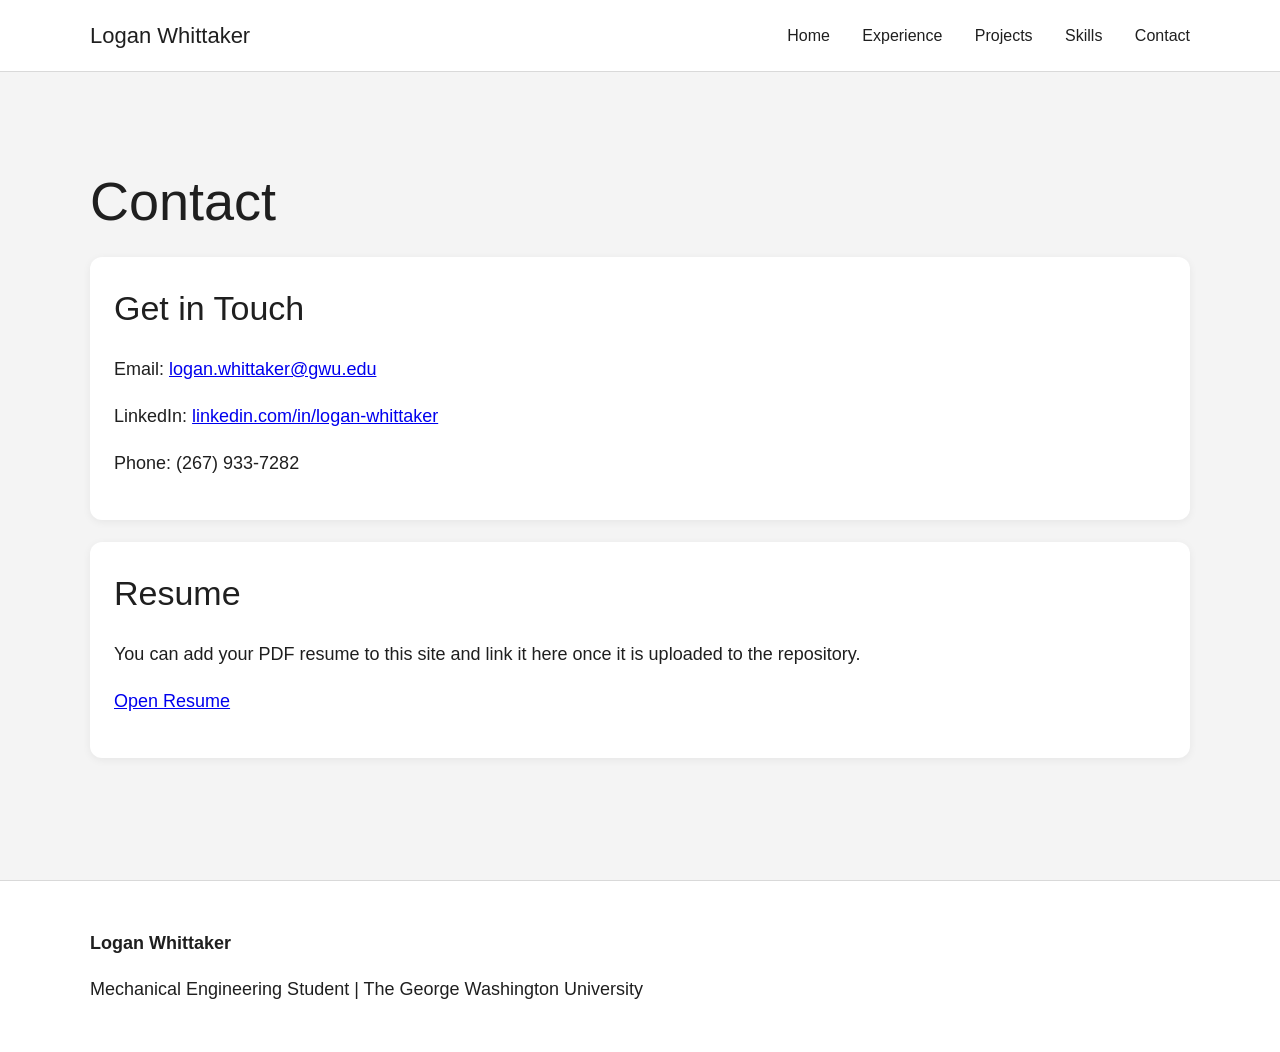
==== contact.html @ fedb3c32 "Create contact.html" ====
<!DOCTYPE html>
<html lang="en">
<head>
  <meta charset="UTF-8" />
  <title>Logan Whittaker | Contact</title>
  <link rel="stylesheet" href="style.css" />
</head>
<body>

  <nav>
    <div class="nav-container">
      <div class="site-name">Logan Whittaker</div>
      <div class="nav-links">
        <a href="index.html">Home</a>
        <a href="experience.html">Experience</a>
        <a href="projects.html">Projects</a>
        <a href="skills.html">Skills</a>
        <a href="contact.html">Contact</a>
      </div>
    </div>
  </nav>

  <div class="container">
    <h1>Contact</h1>

    <div class="card">
      <h2>Get in Touch</h2>
      <p>Email: <a href="mailto:logan.whittaker@gwu.edu">logan.whittaker@gwu.edu</a></p>
      <p>LinkedIn: <a href="https://www.linkedin.com/in/logan-whittaker" target="_blank">linkedin.com/in/logan-whittaker</a></p>
      <p>Phone: (267) 933-7282</p>
    </div>

    <div class="card">
      <h2>Resume</h2>
      <p>You can add your PDF resume to this site and link it here once it is uploaded to the repository.</p>
      <p><a href="resume.pdf" target="_blank">Open Resume</a></p>
    </div>
  </div>

  <div class="footer">
    <div class="container">
      <p><strong>Logan Whittaker</strong></p>
      <p>Mechanical Engineering Student | The George Washington University</p>
    </div>
  </div>

</body>
</html>
---- style.css ----
body {
  margin: 0;
  font-family: Arial, Helvetica, sans-serif;
  background-color: #f4f4f4;
  color: #1f1f1f;
  line-height: 1.6;
}

nav {
  background-color: white;
  border-bottom: 1px solid #d9d9d9;
  padding: 18px 0;
}

.nav-container {
  width: 88%;
  max-width: 1100px;
  margin: 0 auto;
  display: flex;
  justify-content: space-between;
  align-items: center;
}

.site-name {
  font-size: 22px;
  font-weight: 500;
}

.nav-links a {
  margin-left: 28px;
  text-decoration: none;
  color: #1f1f1f;
  font-size: 16px;
}

.nav-links a:hover {
  color: #2f5bea;
}

.container {
  width: 88%;
  max-width: 1100px;
  margin: 0 auto;
  padding: 50px 0;
}

h1 {
  font-size: 54px;
  font-weight: 500;
  margin-bottom: 12px;
}

h2 {
  font-size: 34px;
  font-weight: 500;
  margin-top: 0;
  margin-bottom: 20px;
}

h3 {
  font-size: 24px;
  font-weight: 500;
  margin-bottom: 10px;
}

p {
  font-size: 18px;
  margin-bottom: 18px;
}

.hero-subtitle {
  font-size: 24px;
  margin-bottom: 28px;
}

.button-row {
  margin-top: 20px;
  margin-bottom: 35px;
}

.button {
  display: inline-block;
  margin-right: 14px;
  margin-bottom: 12px;
  padding: 12px 20px;
  background-color: #1f1f1f;
  color: white;
  text-decoration: none;
  border-radius: 8px;
  font-size: 16px;
}

.button:hover {
  background-color: #2f5bea;
}

.section {
  margin-top: 40px;
}

.card {
  background-color: white;
  padding: 24px;
  border-radius: 12px;
  margin-bottom: 22px;
  box-shadow: 0 2px 8px rgba(0, 0, 0, 0.06);
}

.two-column {
  display: grid;
  grid-template-columns: 1fr 1fr;
  gap: 24px;
}

ul {
  font-size: 18px;
  padding-left: 24px;
}

li {
  margin-bottom: 10px;
}

.footer {
  border-top: 1px solid #d9d9d9;
  background-color: white;
  margin-top: 50px;
}

.footer .container {
  padding: 30px 0;
}

img {
  max-width: 100%;
  border-radius: 10px;
}

.image-placeholder {
  background-color: #dddddd;
  height: 320px;
  border-radius: 10px;
  display: flex;
  align-items: center;
  justify-content: center;
  color: #666666;
  font-size: 18px;
}

@media (max-width: 800px) {
  .nav-container {
    flex-direction: column;
    align-items: flex-start;
  }

  .nav-links {
    margin-top: 14px;
  }

  .nav-links a {
    margin-left: 0;
    margin-right: 18px;
    display: inline-block;
    margin-top: 8px;
  }

  .two-column {
    grid-template-columns: 1fr;
  }

  h1 {
    font-size: 40px;
  }

  .hero-subtitle {
    font-size: 20px;
  }
}
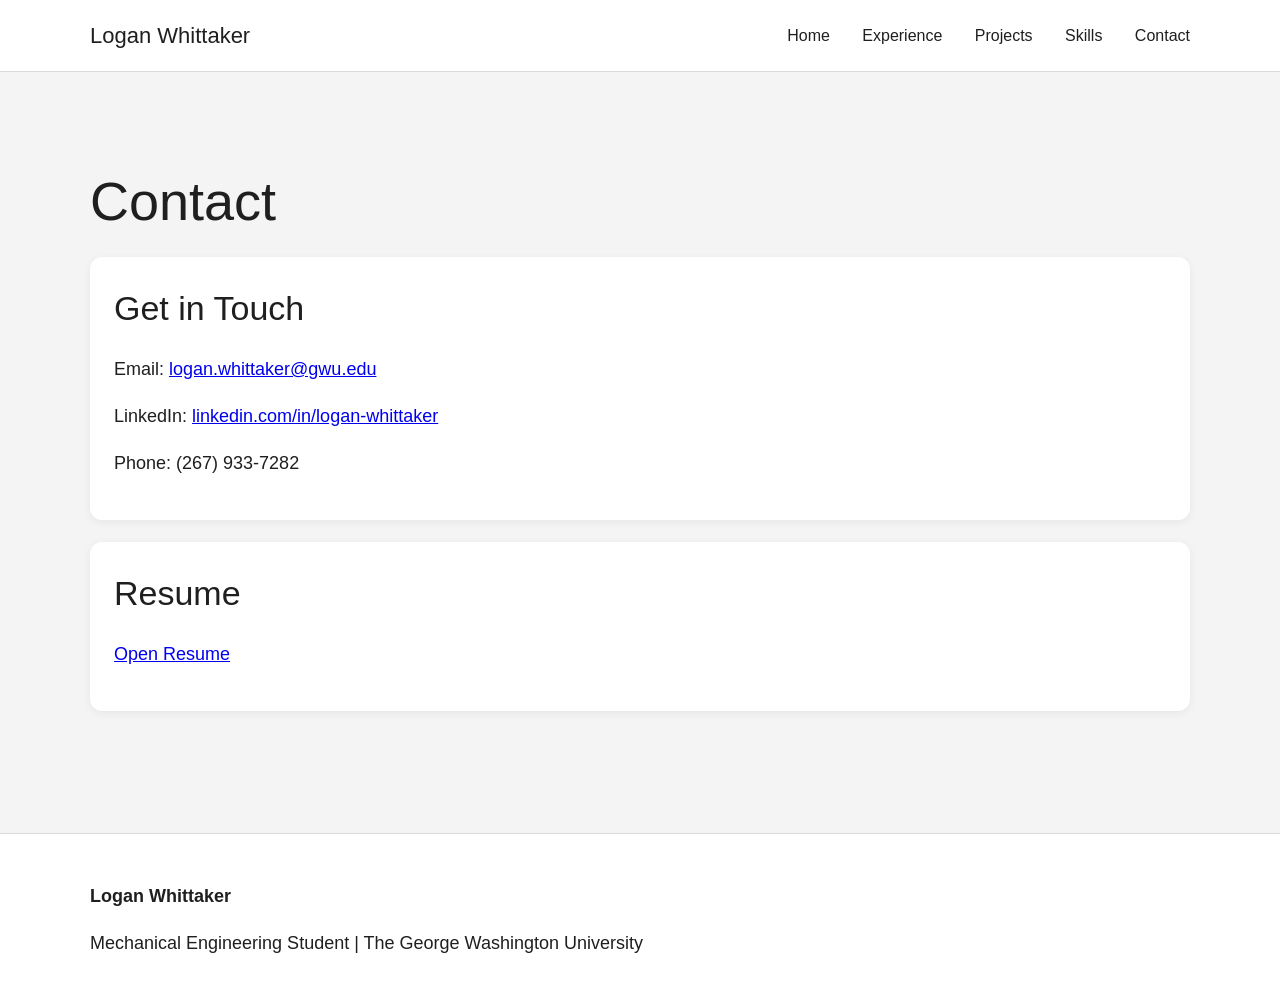
==== commit 43ea7d81: "Update contact.html" ====
--- a/contact.html
+++ b/contact.html
@@ -32,7 +32,6 @@
 
     <div class="card">
       <h2>Resume</h2>
-      <p>You can add your PDF resume to this site and link it here once it is uploaded to the repository.</p>
       <p><a href="resume.pdf" target="_blank">Open Resume</a></p>
     </div>
   </div>
